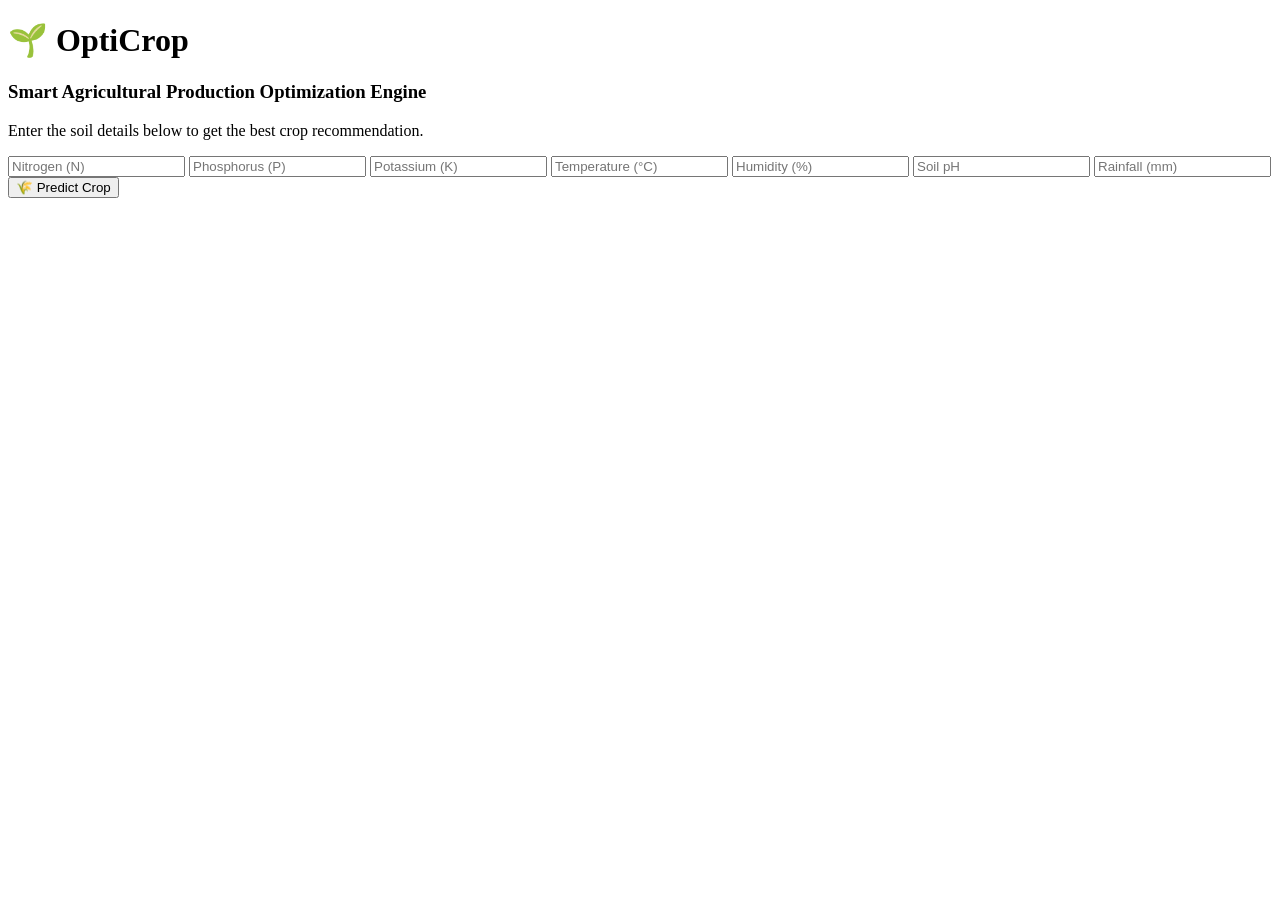
==== templates/index.html @ eaafc358 "Add OptiCrop project files" ====
<!DOCTYPE html>
<html lang="en">
<head>
    <meta charset="UTF-8">
    <meta name="viewport" content="width=device-width, initial-scale=1.0">
    <title>OptiCrop</title>

    <link rel="stylesheet" href="{{ url_for('static', filename='css/style.css') }}">
</head>

<body>

<div class="container">

    <h1>🌱 OptiCrop</h1>

    <h3>Smart Agricultural Production Optimization Engine</h3>

    <p class="subtitle">
        Enter the soil details below to get the best crop recommendation.
    </p>

    <form action="/predict" method="POST">

        <input type="number" name="N" placeholder="Nitrogen (N)" required>

        <input type="number" name="P" placeholder="Phosphorus (P)" required>

        <input type="number" name="K" placeholder="Potassium (K)" required>

        <input type="number" step="0.1" name="temperature" placeholder="Temperature (°C)" required>

        <input type="number" step="0.1" name="humidity" placeholder="Humidity (%)" required>

        <input type="number" step="0.1" name="ph" placeholder="Soil pH" required>

        <input type="number" step="0.1" name="rainfall" placeholder="Rainfall (mm)" required>

        <button type="submit">🌾 Predict Crop</button>

    </form>

</div>

</body>
</html>
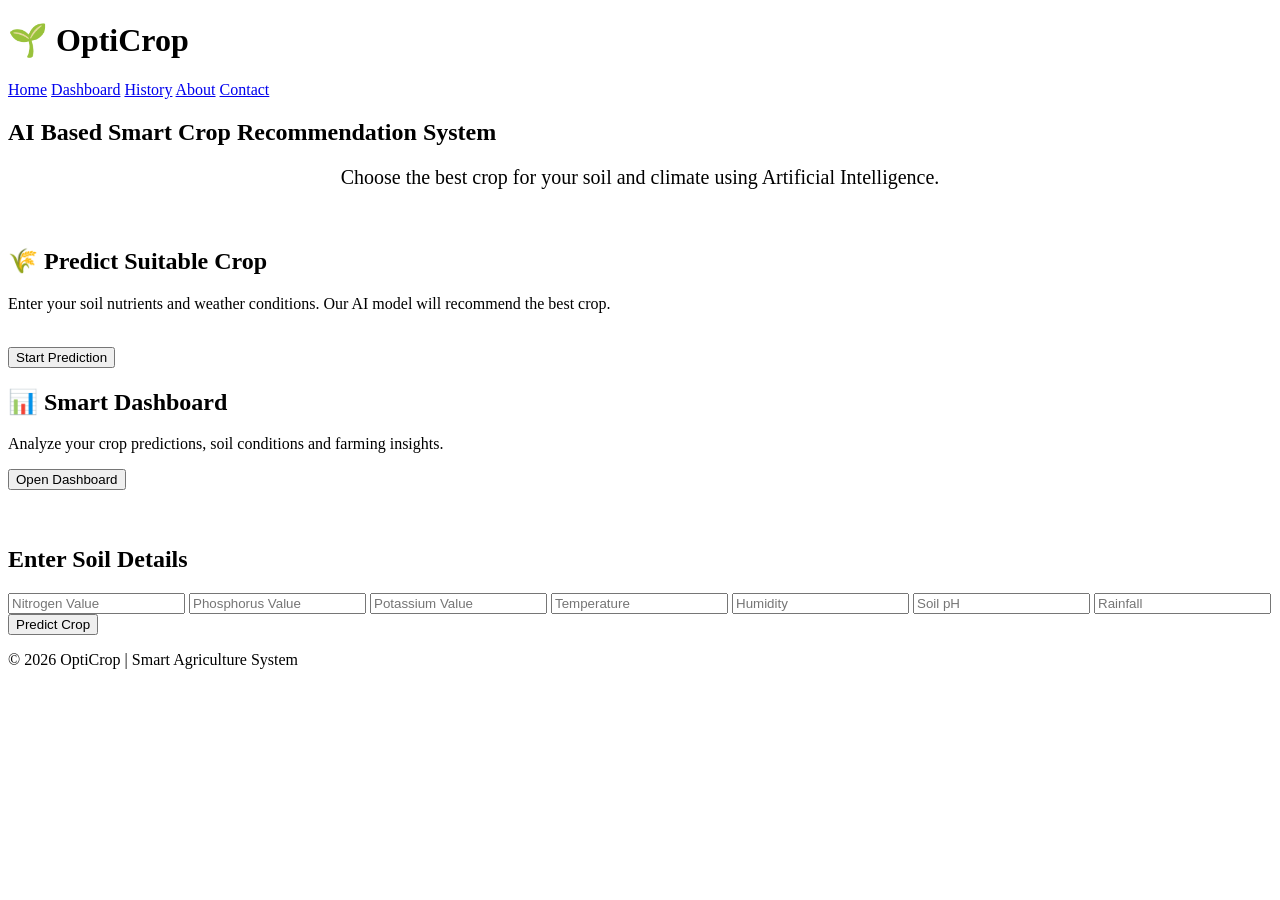
==== commit 3dca1ffb: "Initial OptiCrop project" ====
--- a/templates/index.html
+++ b/templates/index.html
@@ -1,46 +1,241 @@
 <!DOCTYPE html>
 <html lang="en">
+
 <head>
+
     <meta charset="UTF-8">
     <meta name="viewport" content="width=device-width, initial-scale=1.0">
-    <title>OptiCrop</title>
-
-    <link rel="stylesheet" href="{{ url_for('static', filename='css/style.css') }}">
+
+    <title>OptiCrop - Smart Agriculture</title>
+
+    <link rel="stylesheet"
+    href="{{ url_for('static', filename='css/style.css') }}">
+
 </head>
 
+
 <body>
 
+
+<header>
+
+    <h1>🌱 OptiCrop</h1>
+
+    <nav>
+
+        <a href="/">Home</a>
+        <a href="/dashboard">Dashboard</a>
+        <a href="/history">History</a>
+        <a href="/about">About</a>
+        <a href="/contact">Contact</a>
+
+    </nav>
+
+</header>
+
+
+
+
 <div class="container">
 
-    <h1>🌱 OptiCrop</h1>
-
-    <h3>Smart Agricultural Production Optimization Engine</h3>
-
-    <p class="subtitle">
-        Enter the soil details below to get the best crop recommendation.
+
+    <h2>
+        AI Based Smart Crop Recommendation System
+    </h2>
+
+
+    <p style="text-align:center; font-size:20px;">
+
+        Choose the best crop for your soil and climate
+        using Artificial Intelligence.
+
     </p>
 
+
+    <br>
+
+
+
+    <!-- Prediction Card -->
+
+    <div class="card">
+
+        <h2>🌾 Predict Suitable Crop</h2>
+
+
+        <p>
+        Enter your soil nutrients and weather conditions.
+        Our AI model will recommend the best crop.
+        </p>
+
+
+        <br>
+
+
+        <a href="#prediction">
+
+            <button>
+                Start Prediction
+            </button>
+
+        </a>
+
+    </div>
+
+
+
+
+
+    <!-- Smart Dashboard Card Added -->
+
+    <div class="card">
+
+        <h2>📊 Smart Dashboard</h2>
+
+        <p>
+        Analyze your crop predictions,
+        soil conditions and farming insights.
+        </p>
+
+
+        <a href="/dashboard">
+
+            <button>
+                Open Dashboard
+            </button>
+
+        </a>
+
+
+    </div>
+
+
+
+
+
+
+    
+
+    
+
+
+
+    
+
+
+
+
+
+
+
+
+
+
+    <br><br>
+
+
+
+
+    <!-- Prediction Form -->
+
+
+    <div id="prediction">
+
+
+    <h2>
+        Enter Soil Details
+    </h2>
+
+
+
     <form action="/predict" method="POST">
 
-        <input type="number" name="N" placeholder="Nitrogen (N)" required>
-
-        <input type="number" name="P" placeholder="Phosphorus (P)" required>
-
-        <input type="number" name="K" placeholder="Potassium (K)" required>
-
-        <input type="number" step="0.1" name="temperature" placeholder="Temperature (°C)" required>
-
-        <input type="number" step="0.1" name="humidity" placeholder="Humidity (%)" required>
-
-        <input type="number" step="0.1" name="ph" placeholder="Soil pH" required>
-
-        <input type="number" step="0.1" name="rainfall" placeholder="Rainfall (mm)" required>
-
-        <button type="submit">🌾 Predict Crop</button>
+
+        <input type="number"
+        name="Nitrogen"
+        placeholder="Nitrogen Value"
+        required>
+
+
+
+        <input type="number"
+        name="Phosphorus"
+        placeholder="Phosphorus Value"
+        required>
+
+
+
+        <input type="number"
+        name="Potassium"
+        placeholder="Potassium Value"
+        required>
+
+
+
+        <input type="number"
+        step="0.1"
+        name="Temperature"
+        placeholder="Temperature"
+        required>
+
+
+
+        <input type="number"
+        step="0.1"
+        name="Humidity"
+        placeholder="Humidity"
+        required>
+
+
+
+        <input type="number"
+        step="0.1"
+        name="Ph"
+        placeholder="Soil pH"
+        required>
+
+
+
+        <input type="number"
+        step="0.1"
+        name="Rainfall"
+        placeholder="Rainfall"
+        required>
+
+
+
+
+        <button type="submit">
+
+            Predict Crop
+
+        </button>
+
 
     </form>
 
+
+    </div>
+
+
+
 </div>
 
+
+
+
+
+
+<footer>
+
+<p>
+© 2026 OptiCrop | Smart Agriculture System
+</p>
+
+</footer>
+
+
+
 </body>
+
 </html>
